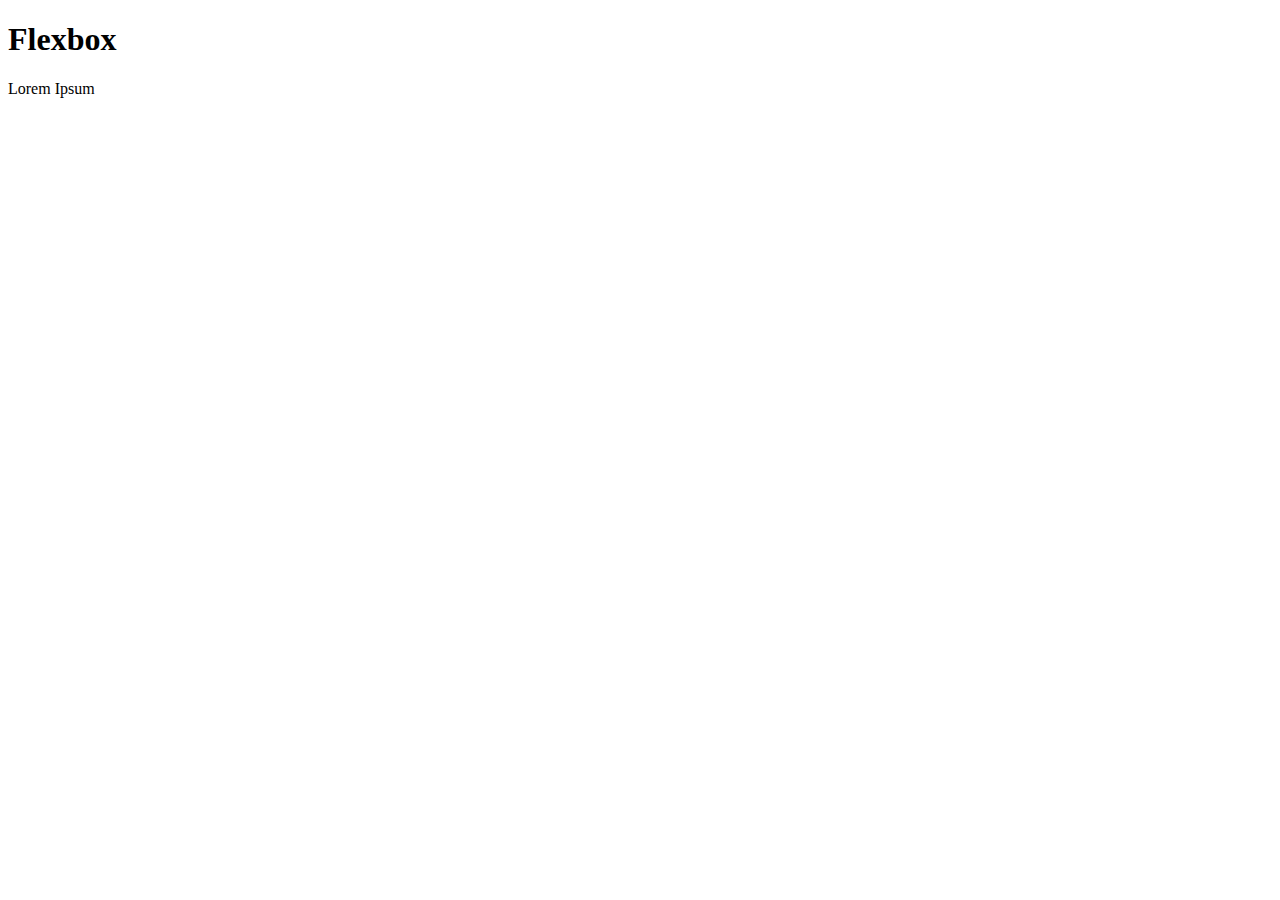
==== flex.html @ ce71efe0 "commit" ====
<!DOCTYPE html>
<html lang="en">
<head>
    <meta charset="UTF-8">
    <meta name="viewport" content="width=device-width, initial-scale=1.0">
    <title>Flexbox</title>
</head>
<body>
    <h1>Flexbox</h1>
    <div class="flex-container">
        <div>Lorem Ipsum</div>
        
    </div>







    <script src="flex.css"></script>
</body>
</html>
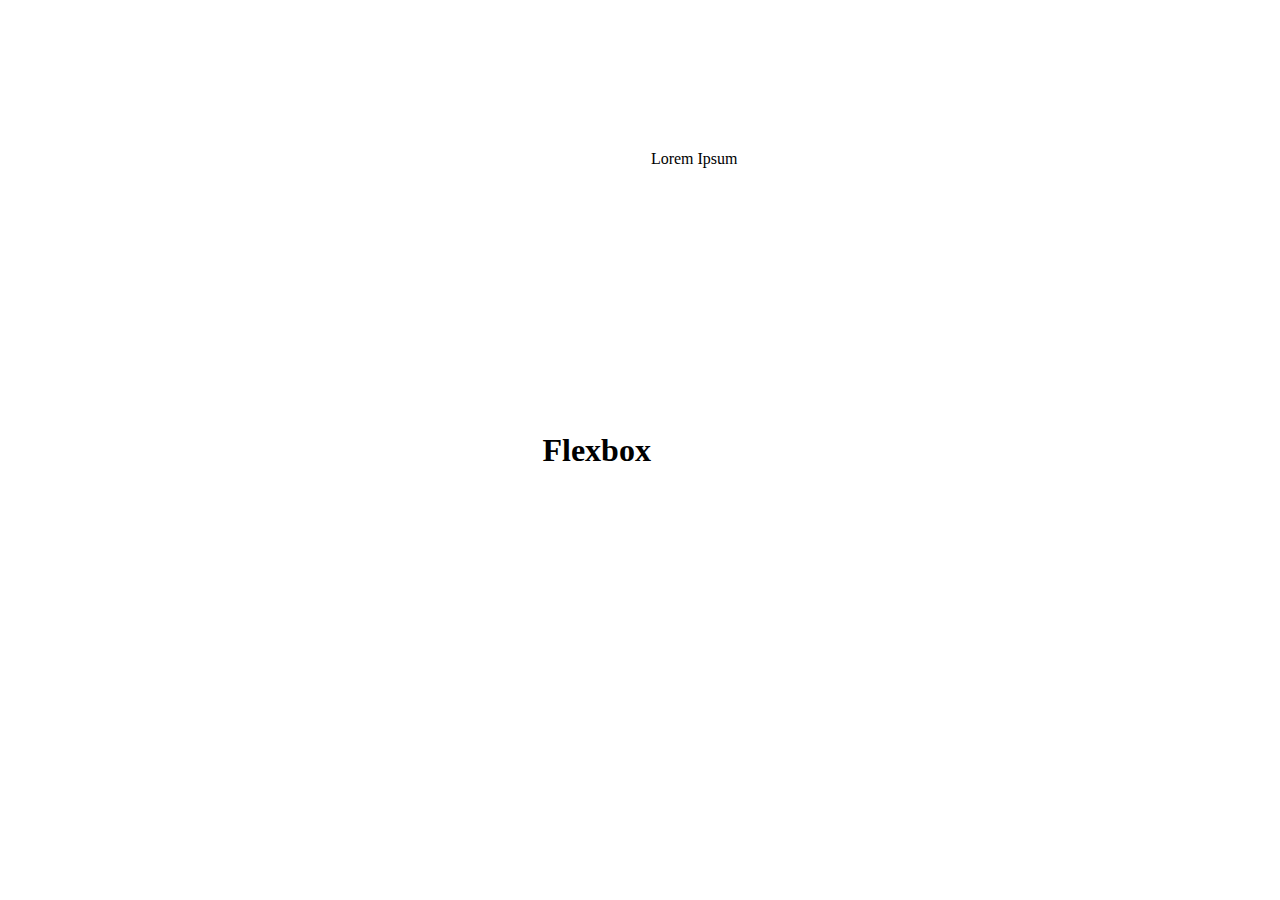
==== commit 2960b372: "commit" ====
--- a/flex.html
+++ b/flex.html
@@ -4,6 +4,7 @@
     <meta charset="UTF-8">
     <meta name="viewport" content="width=device-width, initial-scale=1.0">
     <title>Flexbox</title>
+    <link rel="stylesheet" href="flex.css">
 </head>
 <body>
     <h1>Flexbox</h1>
@@ -18,6 +19,6 @@
 
 
 
-    <script src="flex.css"></script>
+   
 </body>
 </html>--- a/flex.css
+++ b/flex.css
@@ -0,0 +1,19 @@
+body, html {
+    height: 100%; 
+    margin: 0; 
+    display: flex; 
+    justify-content: center; 
+    align-items: center; 
+}
+
+h1 {
+    margin: 0; }
+
+/* CSS for .flex-container */
+.flex-container {
+    display: flex;
+    height: 600px; 
+    flex-wrap: wrap;
+    align-content: space-between; 
+    justify-content: space-between; 
+}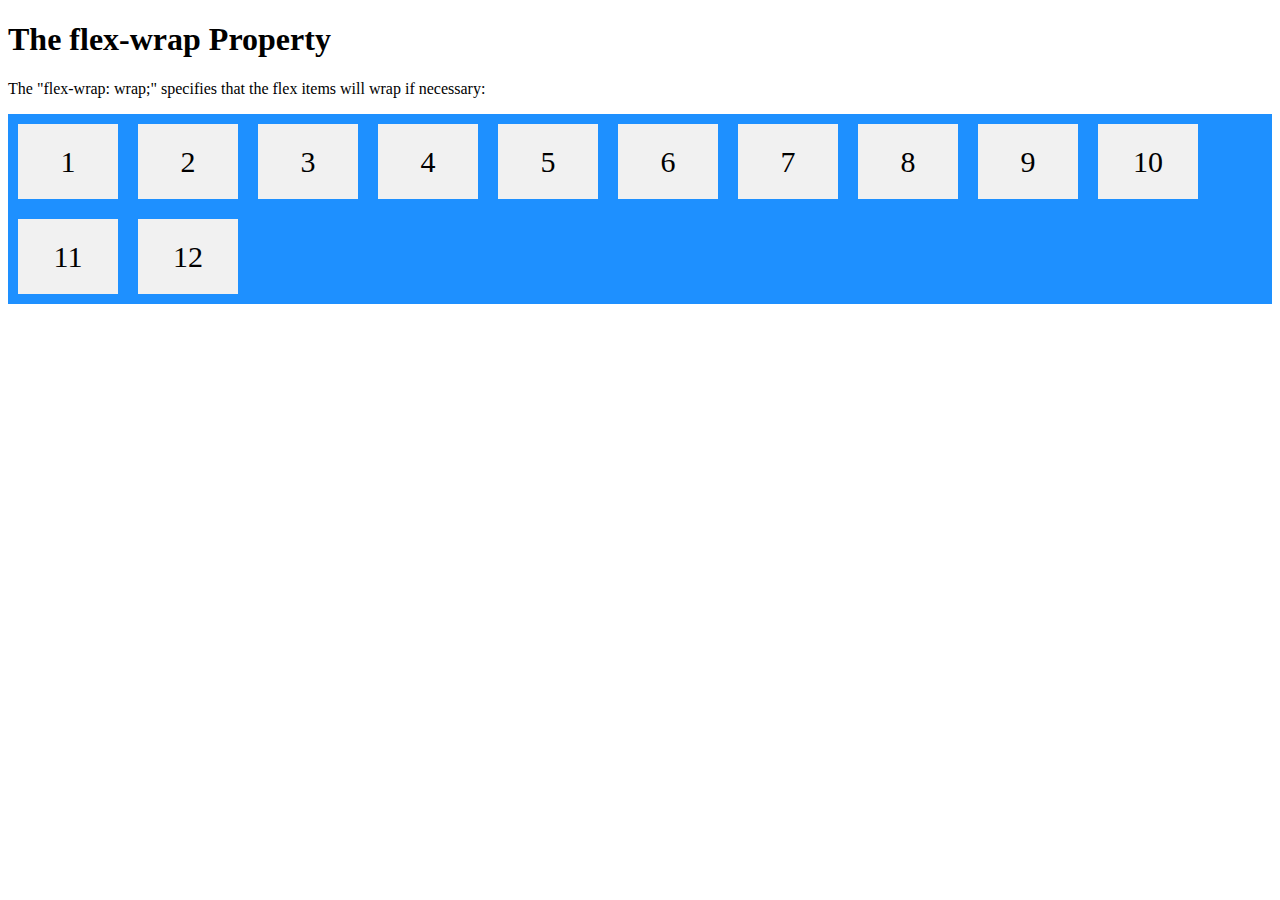
==== commit 60d146f8: "commit" ====
--- a/flex.html
+++ b/flex.html
@@ -7,11 +7,25 @@
     <link rel="stylesheet" href="flex.css">
 </head>
 <body>
-    <h1>Flexbox</h1>
+    <h1>The flex-wrap Property</h1>
+
+    <p>The "flex-wrap: wrap;" specifies that the flex items will wrap if necessary:</p>
+    
     <div class="flex-container">
-        <div>Lorem Ipsum</div>
-        
+      <div>1</div>
+      <div>2</div>
+      <div>3</div>  
+      <div>4</div>
+      <div>5</div>
+      <div>6</div>  
+      <div>7</div>
+      <div>8</div>
+      <div>9</div>  
+      <div>10</div>
+      <div>11</div>
+      <div>12</div>  
     </div>
+    
 
 
 
--- a/flex.css
+++ b/flex.css
@@ -1,19 +1,14 @@
-body, html {
-    height: 100%; 
-    margin: 0; 
-    display: flex; 
-    justify-content: center; 
-    align-items: center; 
-}
-
-h1 {
-    margin: 0; }
-
-/* CSS for .flex-container */
 .flex-container {
     display: flex;
-    height: 600px; 
     flex-wrap: wrap;
-    align-content: space-between; 
-    justify-content: space-between; 
-}+    background-color: DodgerBlue;
+  }
+  
+  .flex-container > div {
+    background-color: #f1f1f1;
+    width: 100px;
+    margin: 10px;
+    text-align: center;
+    line-height: 75px;
+    font-size: 30px;
+  }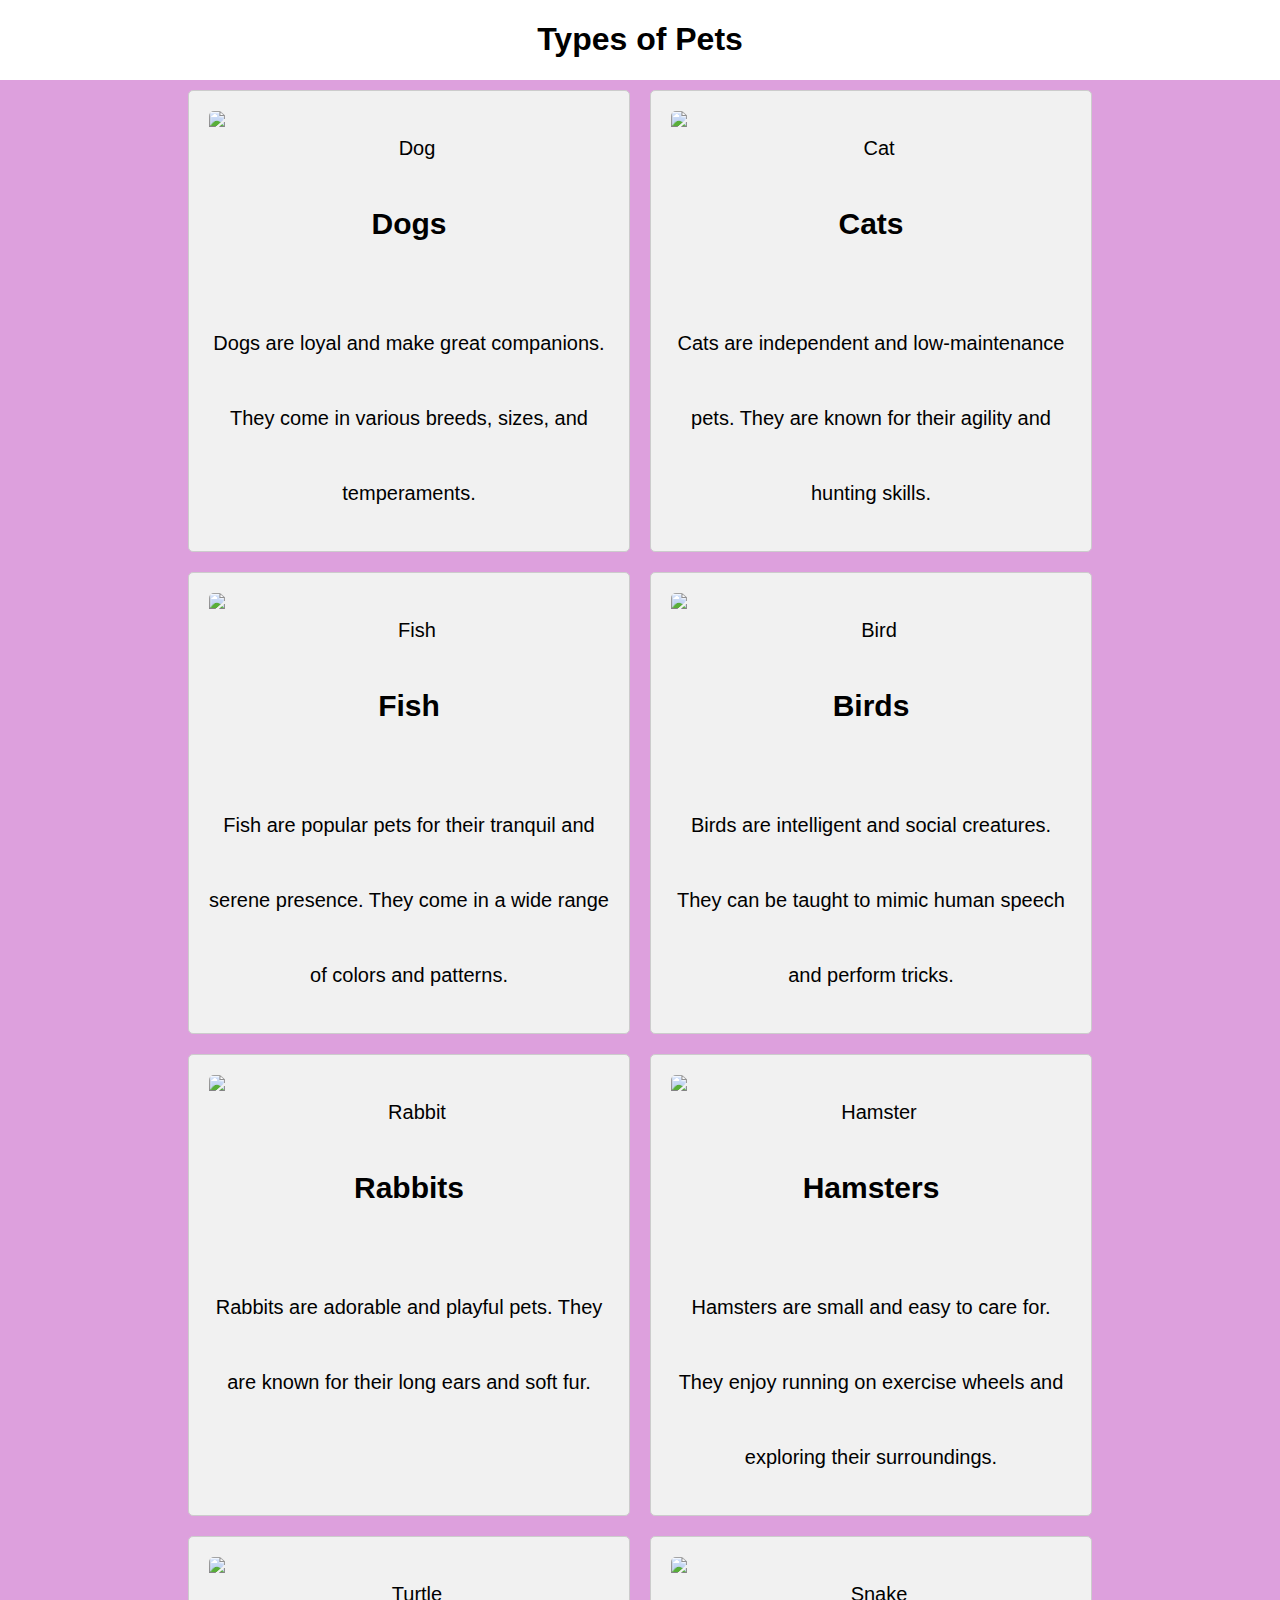
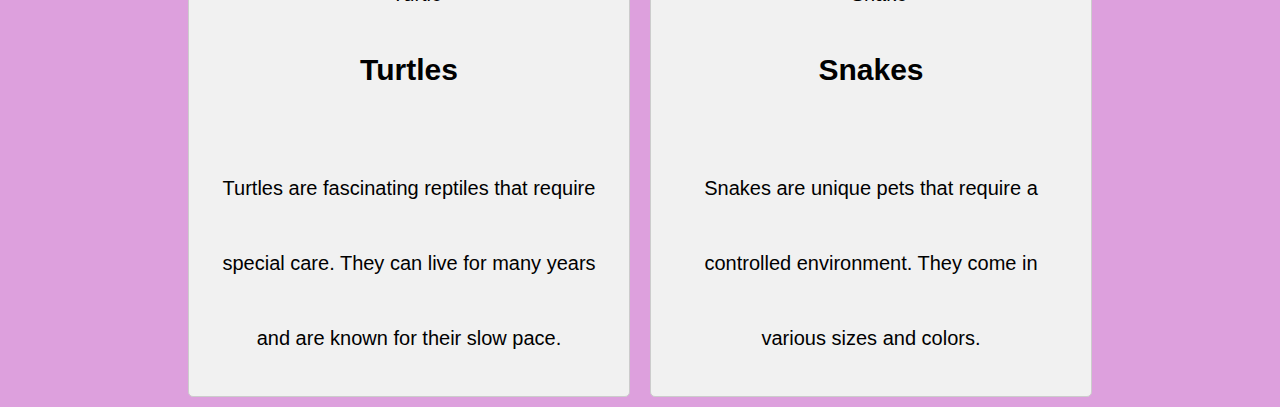
==== commit 4c420a8e: "commit" ====
--- a/flex.html
+++ b/flex.html
@@ -7,23 +7,52 @@
     <link rel="stylesheet" href="flex.css">
 </head>
 <body>
-    <h1>The flex-wrap Property</h1>
-
-    <p>The "flex-wrap: wrap;" specifies that the flex items will wrap if necessary:</p>
+    <h1>Types of Pets</h1>
+    <div class="flex-container">
+        <div class="card">
+            <img src="https://th.bing.com/th/id/OIP.M-VJWOJGylrtxDGOzdeTMAHaE8?w=249&h=180&c=7&r=0&o=5&dpr=2&pid=1.7" alt="Dog">
+            <h2>Dogs</h2>
+            <p>Dogs are loyal and make great companions. They come in various breeds, sizes, and temperaments.</p>
+        </div>
+        <div class="card">
+            <img src="https://th.bing.com/th/id/OIP.2EE-X5d-8fNSbzpISDTZYwHaE4?w=250&h=180&c=7&r=0&o=5&dpr=2&pid=1.7" alt="Cat">
+            <h2>Cats</h2>
+            <p>Cats are independent and low-maintenance pets. They are known for their agility and hunting skills.</p>
+        </div>
+        <div class="card">
+            <img src="https://th.bing.com/th/id/OIP.MFkEkTbBnStCmW8JGutXKQHaE8?w=253&h=180&c=7&r=0&o=5&dpr=2&pid=1.7" alt="Fish">
+            <h2>Fish</h2>
+            <p>Fish are popular pets for their tranquil and serene presence. They come in a wide range of colors and patterns.</p>
+        </div>
+        <div class="card">
+            <img src="https://th.bing.com/th/id/OIP.BU0xuiD7gozn7cukL1xbAQHaE8?w=260&h=180&c=7&r=0&o=5&dpr=2&pid=1.7" alt="Bird">
+            <h2>Birds</h2>
+            <p>Birds are intelligent and social creatures. They can be taught to mimic human speech and perform tricks.</p>
+        </div>
     
-    <div class="flex-container">
-      <div>1</div>
-      <div>2</div>
-      <div>3</div>  
-      <div>4</div>
-      <div>5</div>
-      <div>6</div>  
-      <div>7</div>
-      <div>8</div>
-      <div>9</div>  
-      <div>10</div>
-      <div>11</div>
-      <div>12</div>  
+        <div class="card">
+            <img src="https://th.bing.com/th/id/OIP.LhAFZGzNfYYSFs5Ehha-PQHaE8?w=281&h=187&c=7&r=0&o=5&dpr=2&pid=1.7" alt="Rabbit">
+            <h2>Rabbits</h2>
+            <p>Rabbits are adorable and playful pets. They are known for their long ears and soft fur.</p>
+        </div>
+        
+        <div class="card">
+            <img src="https://th.bing.com/th/id/OIP.qkmMrJV0meyxO69a5ewkLAHaE7?w=292&h=195&c=7&r=0&o=5&dpr=2&pid=1.7" alt="Hamster">
+            <h2>Hamsters</h2>
+            <p>Hamsters are small and easy to care for. They enjoy running on exercise wheels and exploring their surroundings.</p>
+        </div>
+        
+        <div class="card">
+            <img src="https://th.bing.com/th/id/OIP.pjo-MNdzbIdtMgi6Bs9xdwHaEK?w=297&h=180&c=7&r=0&o=5&dpr=2&pid=1.7" alt="Turtle">
+            <h2>Turtles</h2>
+            <p>Turtles are fascinating reptiles that require special care. They can live for many years and are known for their slow pace.</p>
+        </div>
+        
+        <div class="card">
+            <img src="https://th.bing.com/th/id/OIP.H2W08fcarxKWV1CYkDhVbwHaE8?w=302&h=201&c=7&r=0&o=5&dpr=2&pid=1.7" alt="Snake">
+            <h2>Snakes</h2>
+            <p>Snakes are unique pets that require a controlled environment. They come in various sizes and colors.</p>
+        </div>
     </div>
     
 
--- a/flex.css
+++ b/flex.css
@@ -1,14 +1,56 @@
+body {
+    font-family: Arial, sans-serif;
+    margin: 0;
+    padding: 0;
+}
+
+h1 {
+    text-align: center;
+}
+
 .flex-container {
     display: flex;
     flex-wrap: wrap;
-    background-color: DodgerBlue;
-  }
-  
-  .flex-container > div {
-    background-color: #f1f1f1;
-    width: 100px;
-    margin: 10px;
+    justify-content: center;
+    background-color: plum;
+}
+
+.flex-container > div {
+  background-color: #f1f1f1;
+  width: 400px;
+  margin: 10px;
+  text-align: center;
+  line-height: 75px;
+  font-size: 20px;
+}
+.card {
+    width: 180px; /* Adjusted width */
+    padding: 20px;
+    margin: 20px;
+    border: 1px solid #ccc;
+    border-radius: 5px;
+    background-color: #f9f9f9;
     text-align: center;
-    line-height: 75px;
-    font-size: 30px;
-  }+    display: flex;
+    flex-direction: column;
+}
+
+.card img {
+    width: 100%;
+    border-radius: 5px 5px 0 0;
+}
+
+.card-content {
+    flex-grow: 1;
+    display: flex;
+    flex-direction: column;
+    justify-content: center;
+}
+
+.card h2 {
+    margin-top: 0;
+}
+
+.card p {
+    margin-bottom: 0;
+}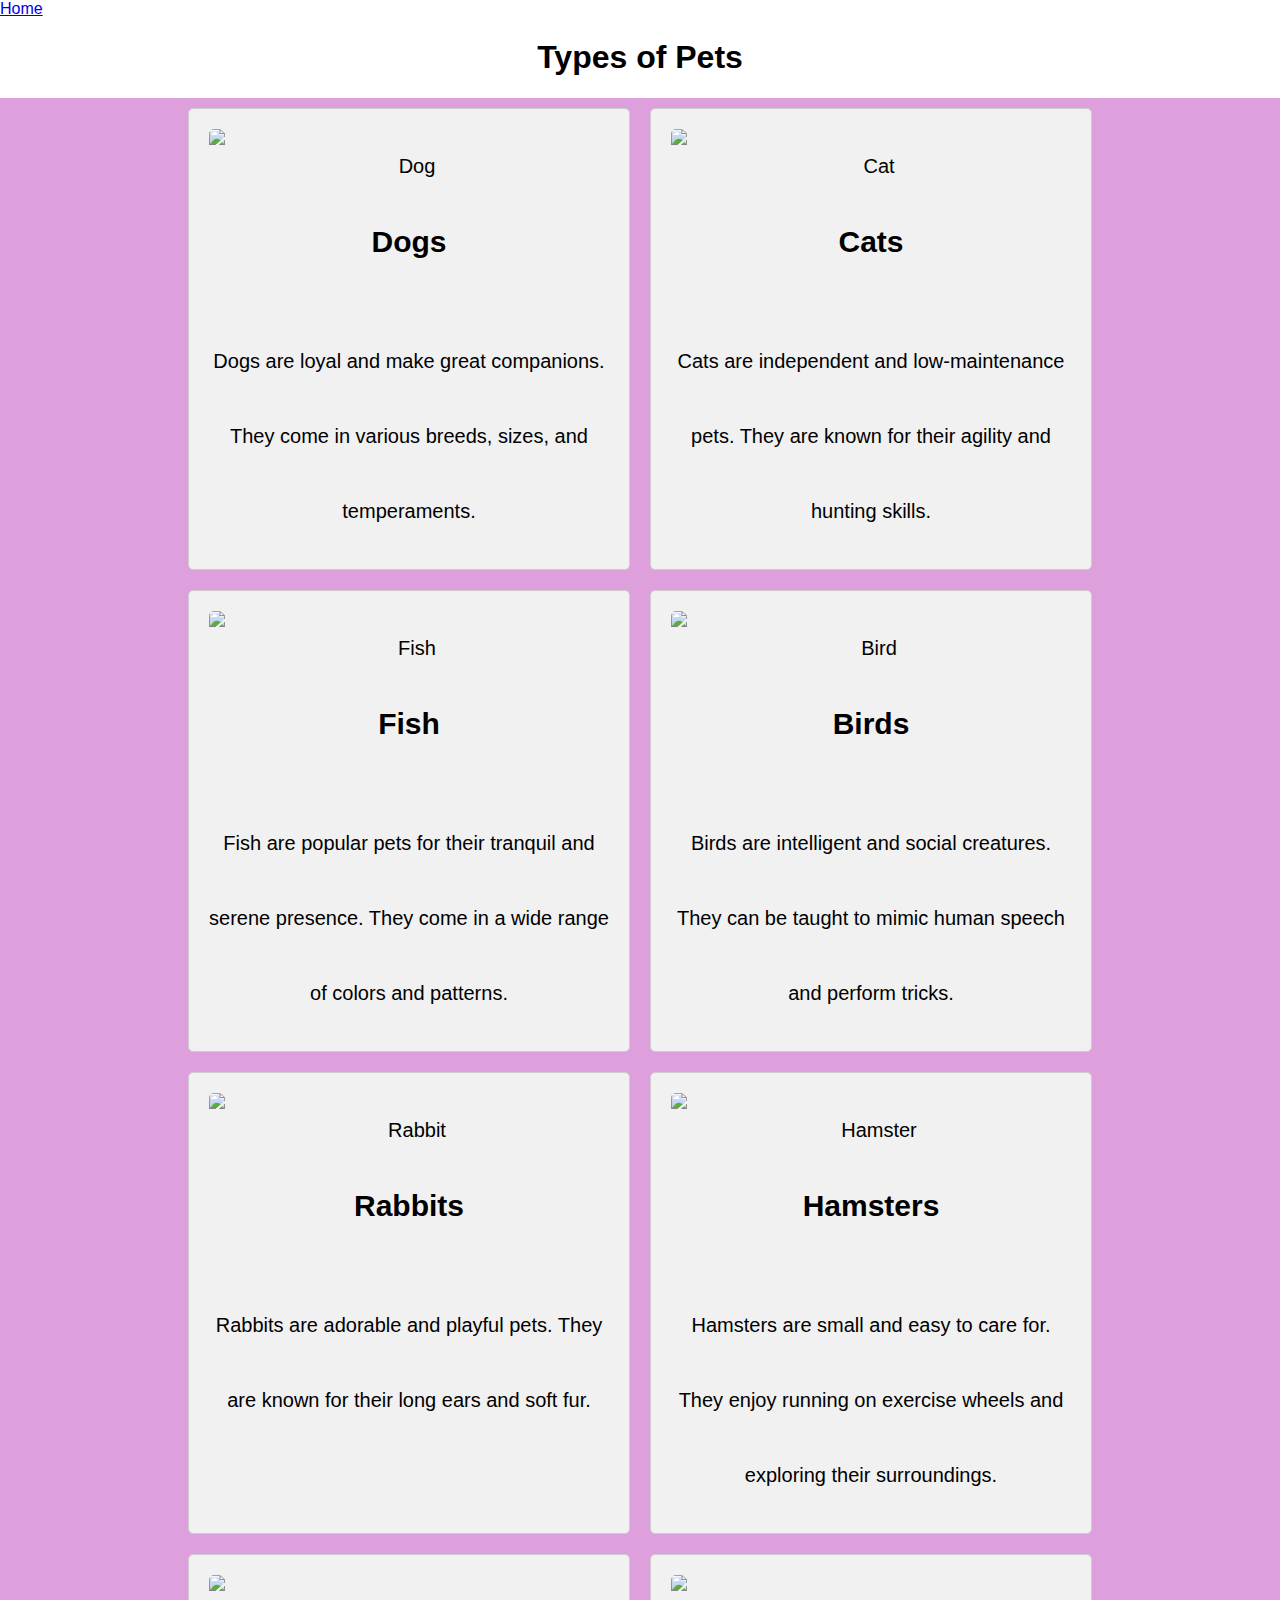
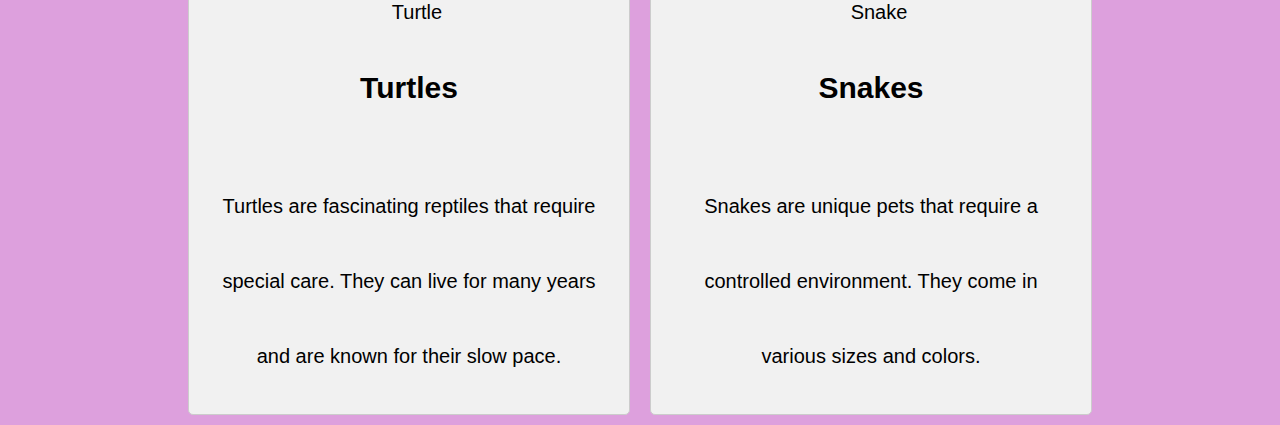
==== commit 0c8d2179: "commit" ====
--- a/flex.html
+++ b/flex.html
@@ -7,6 +7,7 @@
     <link rel="stylesheet" href="flex.css">
 </head>
 <body>
+    <nav><a href="index.html">Home</a></nav>
     <h1>Types of Pets</h1>
     <div class="flex-container">
         <div class="card">
